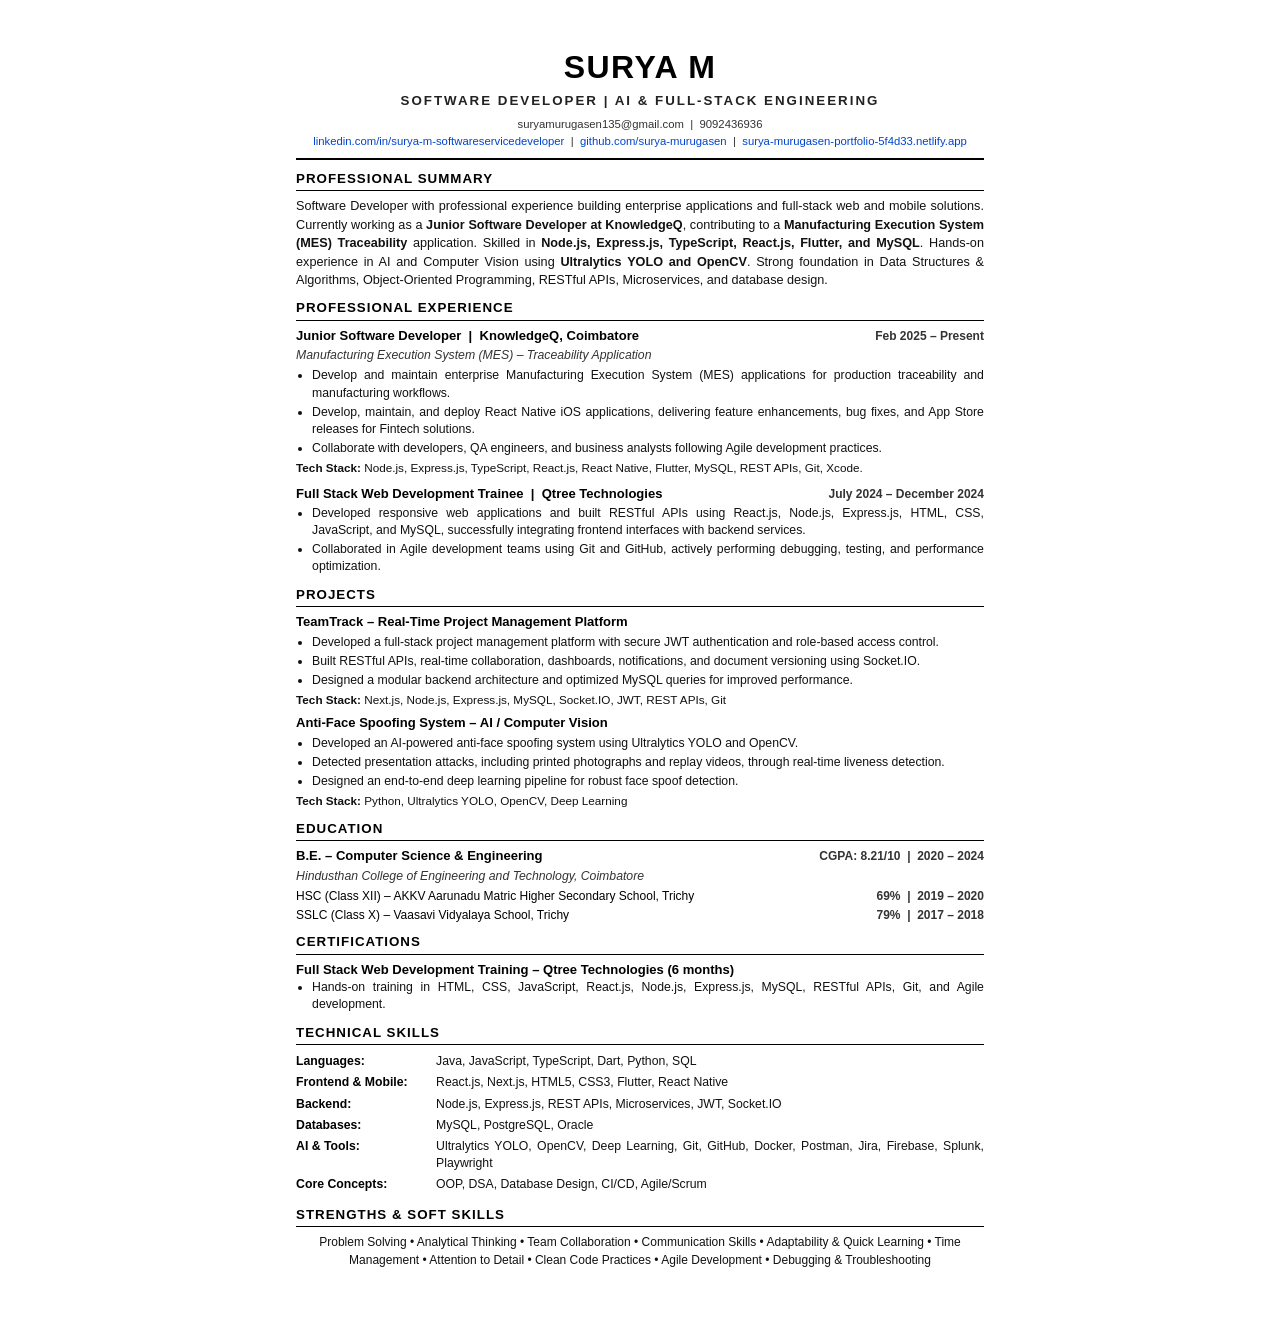
==== resume.html @ 71cdda38 "Update portfolio with KnowledgeQ experience, mobile DP fix, and project demo badges" ====
<!DOCTYPE html>
<html lang="en">
<head>
    <meta charset="UTF-8">
    <title>Surya M - Resume 2026</title>
    <style>
        * { margin: 0; padding: 0; box-sizing: border-box; }
        body {
            font-family: 'Calibri', 'Segoe UI', Arial, sans-serif;
            font-size: 10pt;
            color: #111;
            background: white;
            line-height: 1.4;
        }
        .page {
            width: 210mm;
            min-height: 297mm;
            margin: 0 auto;
            padding: 12mm 14mm;
            background: white;
        }
        .header { text-align: center; margin-bottom: 8px; }
        .header h1 {
            font-size: 24pt;
            font-weight: 800;
            letter-spacing: 1.5px;
            text-transform: uppercase;
            color: #000;
            margin-bottom: 2px;
        }
        .header .role {
            font-size: 10pt;
            font-weight: 700;
            letter-spacing: 2px;
            color: #222;
            text-transform: uppercase;
            margin-bottom: 5px;
        }
        .header .contact {
            font-size: 8.5pt;
            color: #333;
            line-height: 1.5;
        }
        .header .contact a { color: #0044cc; text-decoration: none; }
        .divider {
            border: none;
            border-top: 2px solid #000;
            margin: 6px 0 10px 0;
        }
        .section { margin-bottom: 10px; }
        .section-title {
            font-size: 10pt;
            font-weight: 800;
            text-transform: uppercase;
            letter-spacing: 1px;
            color: #000;
            border-bottom: 1px solid #000;
            padding-bottom: 2px;
            margin-bottom: 6px;
        }
        .summary { font-size: 9.5pt; text-align: justify; line-height: 1.45; }
        .item-header {
            display: flex;
            justify-content: space-between;
            align-items: baseline;
            margin-bottom: 2px;
        }
        .item-title { font-weight: 700; font-size: 9.8pt; color: #000; }
        .item-date { font-weight: 600; font-size: 9pt; color: #333; white-space: nowrap; }
        .item-sub { font-style: italic; font-size: 9.2pt; color: #333; margin-bottom: 3px; }
        .tech-stack { font-size: 8.8pt; color: #111; margin-top: 3px; margin-bottom: 4px; }
        ul.bullets { margin: 0; padding-left: 16px; }
        ul.bullets li {
            font-size: 9.2pt;
            text-align: justify;
            line-height: 1.4;
            margin-bottom: 2px;
        }
        .skills-table { width: 100%; border-collapse: collapse; }
        .skills-table td {
            vertical-align: top;
            padding: 2px 0;
            font-size: 9.2pt;
            line-height: 1.4;
        }
        .skills-table .label {
            font-weight: 700;
            width: 140px;
            min-width: 140px;
            white-space: nowrap;
            padding-right: 8px;
            color: #000;
        }
        .skills-table .value { text-align: justify; }
        .soft-skills { font-size: 9pt; line-height: 1.5; text-align: center; }
        @media print {
            body { background: white; }
            .page { margin: 0; padding: 10mm 12mm; width: 100%; }
            @page { size: A4; margin: 0; }
        }
    </style>
</head>
<body>
<div class="page">

    <!-- HEADER -->
    <div class="header">
        <h1>SURYA M</h1>
        <div class="role">SOFTWARE DEVELOPER | AI &amp; FULL-STACK ENGINEERING</div>
        <div class="contact">
            suryamurugasen135@gmail.com &nbsp;|&nbsp; 9092436936<br>
            <a href="https://linkedin.com/in/surya-m-softwareservicedeveloper" target="_blank">linkedin.com/in/surya-m-softwareservicedeveloper</a> &nbsp;|&nbsp;
            <a href="https://github.com/surya-murugasen" target="_blank">github.com/surya-murugasen</a> &nbsp;|&nbsp;
            <a href="https://surya-murugasen-portfolio-5f4d33.netlify.app" target="_blank">surya-murugasen-portfolio-5f4d33.netlify.app</a>
        </div>
    </div>

    <hr class="divider">

    <!-- PROFESSIONAL SUMMARY -->
    <div class="section">
        <div class="section-title">PROFESSIONAL SUMMARY</div>
        <p class="summary">
            Software Developer with professional experience building enterprise applications and full-stack web and mobile solutions. Currently working as a <strong>Junior Software Developer at KnowledgeQ</strong>, contributing to a <strong>Manufacturing Execution System (MES) Traceability</strong> application. Skilled in <strong>Node.js, Express.js, TypeScript, React.js, Flutter, and MySQL</strong>. Hands-on experience in AI and Computer Vision using <strong>Ultralytics YOLO and OpenCV</strong>. Strong foundation in Data Structures &amp; Algorithms, Object-Oriented Programming, RESTful APIs, Microservices, and database design.
        </p>
    </div>

    <!-- PROFESSIONAL EXPERIENCE -->
    <div class="section">
        <div class="section-title">PROFESSIONAL EXPERIENCE</div>

        <div class="item-header">
            <div class="item-title">Junior Software Developer &nbsp;|&nbsp; KnowledgeQ, Coimbatore</div>
            <div class="item-date">Feb 2025 &ndash; Present</div>
        </div>
        <div class="item-sub">Manufacturing Execution System (MES) &ndash; Traceability Application</div>
        <ul class="bullets">
            <li>Develop and maintain enterprise Manufacturing Execution System (MES) applications for production traceability and manufacturing workflows.</li>
            <li>Develop, maintain, and deploy React Native iOS applications, delivering feature enhancements, bug fixes, and App Store releases for Fintech solutions.</li>
            <li>Collaborate with developers, QA engineers, and business analysts following Agile development practices.</li>
        </ul>
        <div class="tech-stack"><strong>Tech Stack:</strong> Node.js, Express.js, TypeScript, React.js, React Native, Flutter, MySQL, REST APIs, Git, Xcode.</div>

        <div class="item-header" style="margin-top: 8px;">
            <div class="item-title">Full Stack Web Development Trainee &nbsp;|&nbsp; Qtree Technologies</div>
            <div class="item-date">July 2024 &ndash; December 2024</div>
        </div>
        <ul class="bullets">
            <li>Developed responsive web applications and built RESTful APIs using React.js, Node.js, Express.js, HTML, CSS, JavaScript, and MySQL, successfully integrating frontend interfaces with backend services.</li>
            <li>Collaborated in Agile development teams using Git and GitHub, actively performing debugging, testing, and performance optimization.</li>
        </ul>
    </div>

    <!-- PROJECTS -->
    <div class="section">
        <div class="section-title">PROJECTS</div>

        <div class="item-header">
            <div class="item-title">TeamTrack &ndash; Real-Time Project Management Platform</div>
        </div>
        <ul class="bullets">
            <li>Developed a full-stack project management platform with secure JWT authentication and role-based access control.</li>
            <li>Built RESTful APIs, real-time collaboration, dashboards, notifications, and document versioning using Socket.IO.</li>
            <li>Designed a modular backend architecture and optimized MySQL queries for improved performance.</li>
        </ul>
        <div class="tech-stack"><strong>Tech Stack:</strong> Next.js, Node.js, Express.js, MySQL, Socket.IO, JWT, REST APIs, Git</div>

        <div class="item-header" style="margin-top: 6px;">
            <div class="item-title">Anti-Face Spoofing System &ndash; AI / Computer Vision</div>
        </div>
        <ul class="bullets">
            <li>Developed an AI-powered anti-face spoofing system using Ultralytics YOLO and OpenCV.</li>
            <li>Detected presentation attacks, including printed photographs and replay videos, through real-time liveness detection.</li>
            <li>Designed an end-to-end deep learning pipeline for robust face spoof detection.</li>
        </ul>
        <div class="tech-stack"><strong>Tech Stack:</strong> Python, Ultralytics YOLO, OpenCV, Deep Learning</div>
    </div>

    <!-- EDUCATION -->
    <div class="section">
        <div class="section-title">EDUCATION</div>
        <div class="item-header">
            <div class="item-title">B.E. &ndash; Computer Science &amp; Engineering</div>
            <div class="item-date">CGPA: 8.21/10 &nbsp;|&nbsp; 2020 &ndash; 2024</div>
        </div>
        <div class="item-sub">Hindusthan College of Engineering and Technology, Coimbatore</div>

        <div class="item-header" style="margin-top: 3px;">
            <div class="item-title" style="font-weight: normal; font-size: 9pt;">HSC (Class XII) &ndash; AKKV Aarunadu Matric Higher Secondary School, Trichy</div>
            <div class="item-date">69% &nbsp;|&nbsp; 2019 &ndash; 2020</div>
        </div>
        <div class="item-header">
            <div class="item-title" style="font-weight: normal; font-size: 9pt;">SSLC (Class X) &ndash; Vaasavi Vidyalaya School, Trichy</div>
            <div class="item-date">79% &nbsp;|&nbsp; 2017 &ndash; 2018</div>
        </div>
    </div>

    <!-- CERTIFICATIONS -->
    <div class="section">
        <div class="section-title">CERTIFICATIONS</div>
        <div class="item-title">Full Stack Web Development Training &ndash; Qtree Technologies (6 months)</div>
        <ul class="bullets">
            <li>Hands-on training in HTML, CSS, JavaScript, React.js, Node.js, Express.js, MySQL, RESTful APIs, Git, and Agile development.</li>
        </ul>
    </div>

    <!-- TECHNICAL SKILLS -->
    <div class="section">
        <div class="section-title">TECHNICAL SKILLS</div>
        <table class="skills-table">
            <tr>
                <td class="label">Languages:</td>
                <td class="value">Java, JavaScript, TypeScript, Dart, Python, SQL</td>
            </tr>
            <tr>
                <td class="label">Frontend &amp; Mobile:</td>
                <td class="value">React.js, Next.js, HTML5, CSS3, Flutter, React Native</td>
            </tr>
            <tr>
                <td class="label">Backend:</td>
                <td class="value">Node.js, Express.js, REST APIs, Microservices, JWT, Socket.IO</td>
            </tr>
            <tr>
                <td class="label">Databases:</td>
                <td class="value">MySQL, PostgreSQL, Oracle</td>
            </tr>
            <tr>
                <td class="label">AI &amp; Tools:</td>
                <td class="value">Ultralytics YOLO, OpenCV, Deep Learning, Git, GitHub, Docker, Postman, Jira, Firebase, Splunk, Playwright</td>
            </tr>
            <tr>
                <td class="label">Core Concepts:</td>
                <td class="value">OOP, DSA, Database Design, CI/CD, Agile/Scrum</td>
            </tr>
        </table>
    </div>

    <!-- STRENGTHS & SOFT SKILLS -->
    <div class="section">
        <div class="section-title">STRENGTHS &amp; SOFT SKILLS</div>
        <div class="soft-skills">
            Problem Solving &bull; Analytical Thinking &bull; Team Collaboration &bull; Communication Skills &bull; Adaptability &amp; Quick Learning &bull; Time Management &bull; Attention to Detail &bull; Clean Code Practices &bull; Agile Development &bull; Debugging &amp; Troubleshooting
        </div>
    </div>

</div>
</body>
</html>
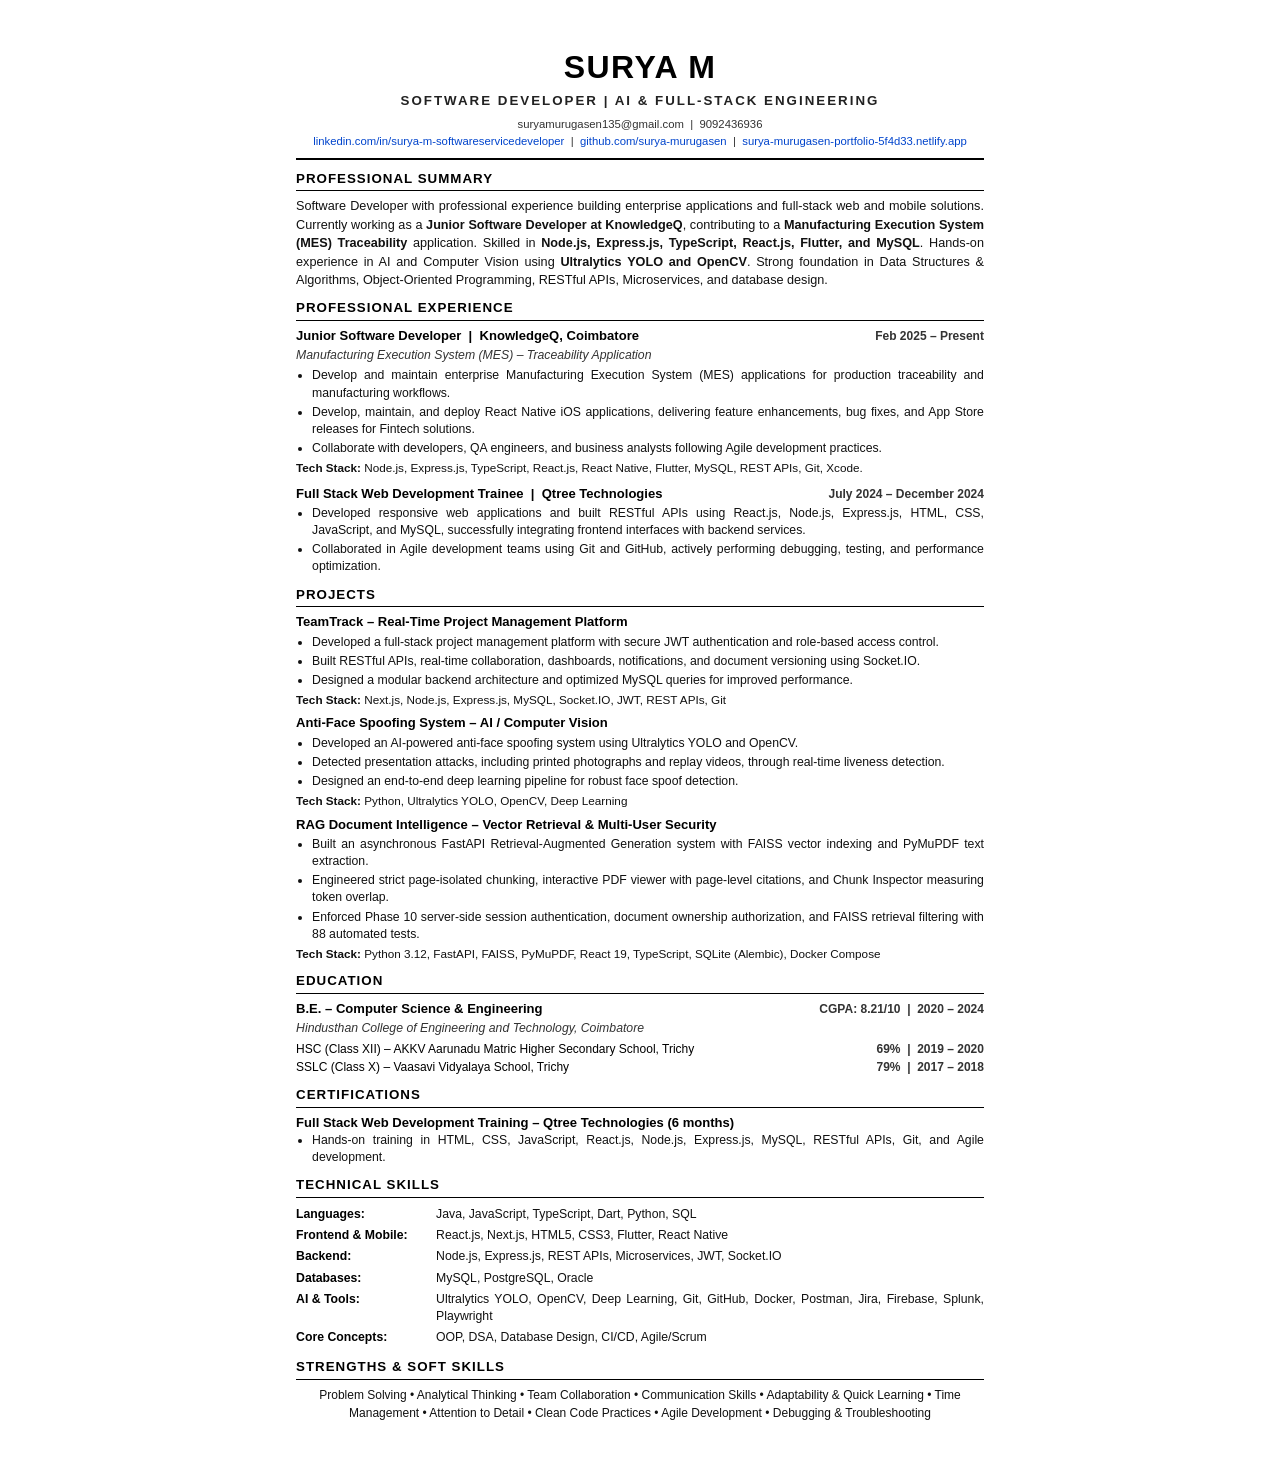
==== commit 7ba8b909: "feat(portfolio): modern responsive redesign with skeleton loader, dark/light themes, and automated a" ====
--- a/resume.html
+++ b/resume.html
@@ -174,6 +174,16 @@
             <li>Designed an end-to-end deep learning pipeline for robust face spoof detection.</li>
         </ul>
         <div class="tech-stack"><strong>Tech Stack:</strong> Python, Ultralytics YOLO, OpenCV, Deep Learning</div>
+
+        <div class="item-header" style="margin-top: 6px;">
+            <div class="item-title">RAG Document Intelligence &ndash; Vector Retrieval &amp; Multi-User Security</div>
+        </div>
+        <ul class="bullets">
+            <li>Built an asynchronous FastAPI Retrieval-Augmented Generation system with FAISS vector indexing and PyMuPDF text extraction.</li>
+            <li>Engineered strict page-isolated chunking, interactive PDF viewer with page-level citations, and Chunk Inspector measuring token overlap.</li>
+            <li>Enforced Phase 10 server-side session authentication, document ownership authorization, and FAISS retrieval filtering with 88 automated tests.</li>
+        </ul>
+        <div class="tech-stack"><strong>Tech Stack:</strong> Python 3.12, FastAPI, FAISS, PyMuPDF, React 19, TypeScript, SQLite (Alembic), Docker Compose</div>
     </div>
 
     <!-- EDUCATION -->
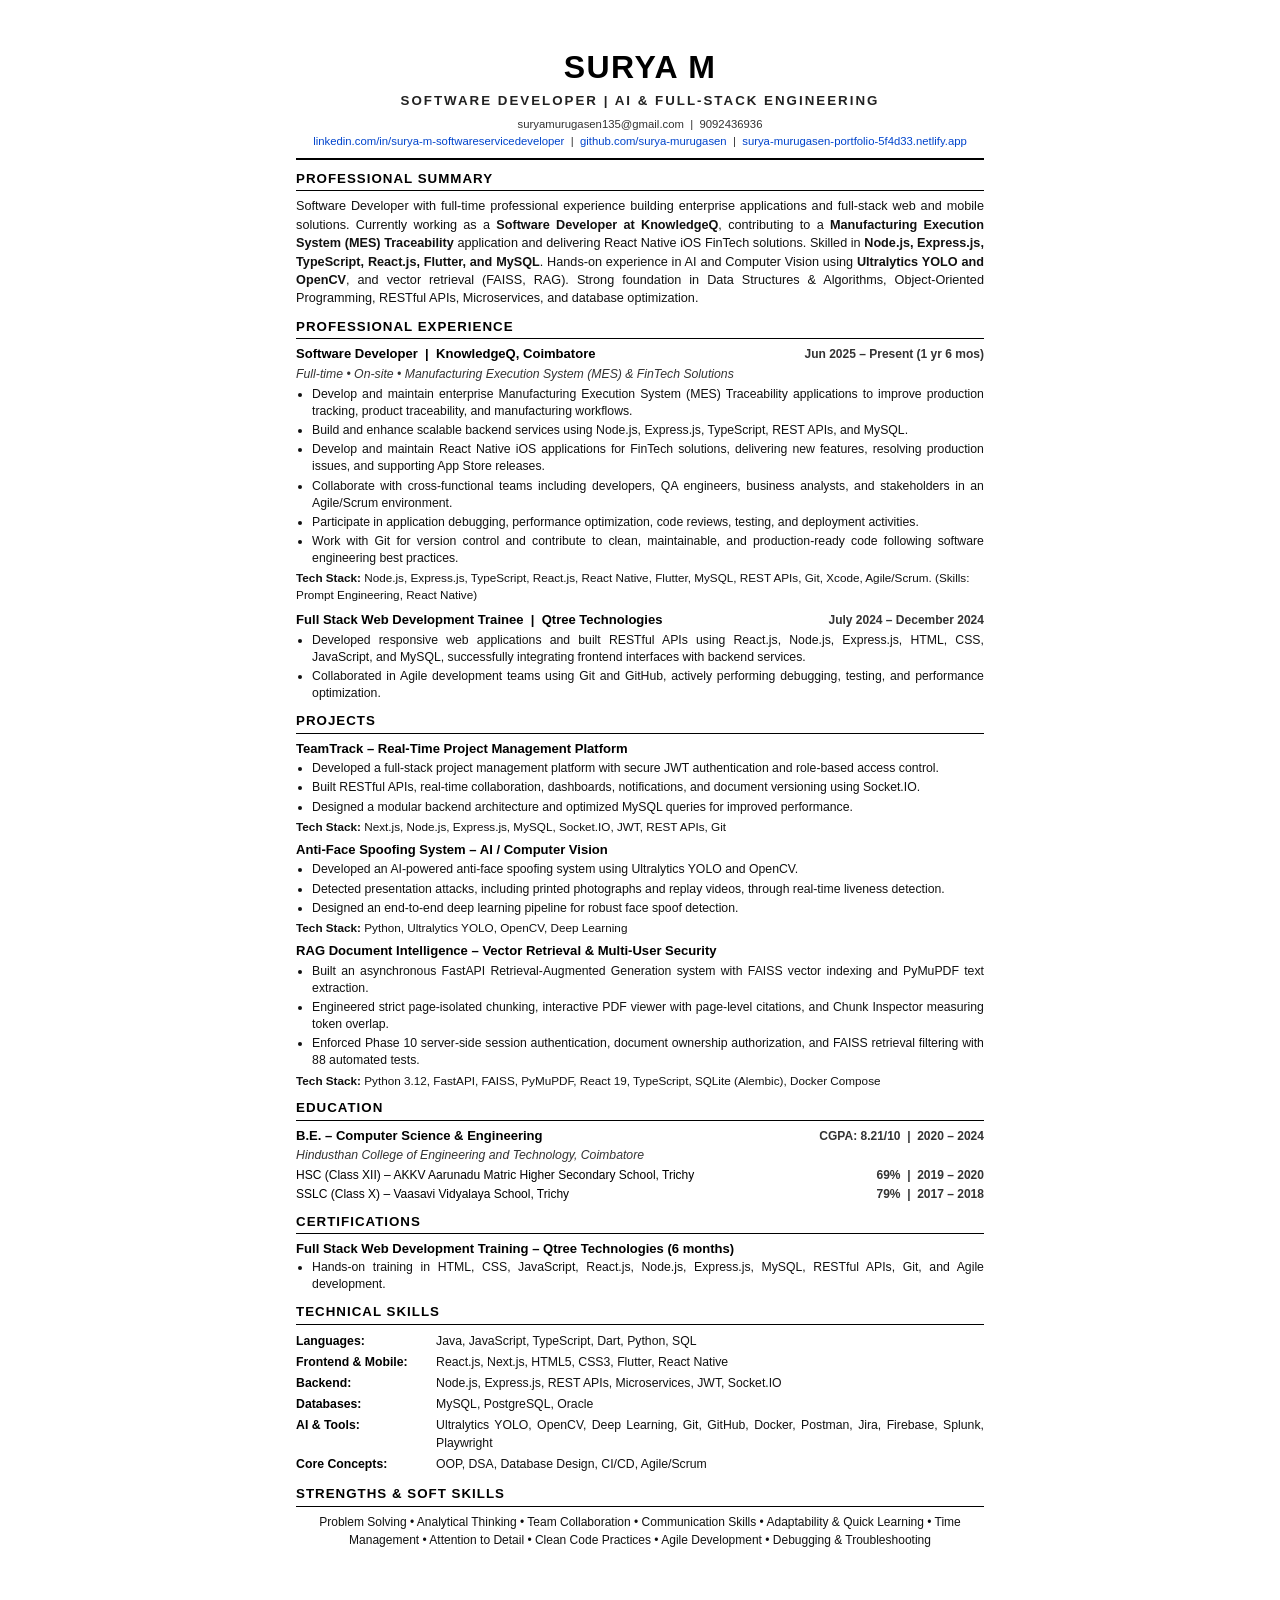
==== commit c5e662ed: "Update portfolio and resume with current KnowledgeQ Software Developer role and verified experience" ====
--- a/resume.html
+++ b/resume.html
@@ -121,7 +121,7 @@
     <div class="section">
         <div class="section-title">PROFESSIONAL SUMMARY</div>
         <p class="summary">
-            Software Developer with professional experience building enterprise applications and full-stack web and mobile solutions. Currently working as a <strong>Junior Software Developer at KnowledgeQ</strong>, contributing to a <strong>Manufacturing Execution System (MES) Traceability</strong> application. Skilled in <strong>Node.js, Express.js, TypeScript, React.js, Flutter, and MySQL</strong>. Hands-on experience in AI and Computer Vision using <strong>Ultralytics YOLO and OpenCV</strong>. Strong foundation in Data Structures &amp; Algorithms, Object-Oriented Programming, RESTful APIs, Microservices, and database design.
+            Software Developer with full-time professional experience building enterprise applications and full-stack web and mobile solutions. Currently working as a <strong>Software Developer at KnowledgeQ</strong>, contributing to a <strong>Manufacturing Execution System (MES) Traceability</strong> application and delivering React Native iOS FinTech solutions. Skilled in <strong>Node.js, Express.js, TypeScript, React.js, Flutter, and MySQL</strong>. Hands-on experience in AI and Computer Vision using <strong>Ultralytics YOLO and OpenCV</strong>, and vector retrieval (FAISS, RAG). Strong foundation in Data Structures &amp; Algorithms, Object-Oriented Programming, RESTful APIs, Microservices, and database optimization.
         </p>
     </div>
 
@@ -130,16 +130,19 @@
         <div class="section-title">PROFESSIONAL EXPERIENCE</div>
 
         <div class="item-header">
-            <div class="item-title">Junior Software Developer &nbsp;|&nbsp; KnowledgeQ, Coimbatore</div>
-            <div class="item-date">Feb 2025 &ndash; Present</div>
-        </div>
-        <div class="item-sub">Manufacturing Execution System (MES) &ndash; Traceability Application</div>
-        <ul class="bullets">
-            <li>Develop and maintain enterprise Manufacturing Execution System (MES) applications for production traceability and manufacturing workflows.</li>
-            <li>Develop, maintain, and deploy React Native iOS applications, delivering feature enhancements, bug fixes, and App Store releases for Fintech solutions.</li>
-            <li>Collaborate with developers, QA engineers, and business analysts following Agile development practices.</li>
-        </ul>
-        <div class="tech-stack"><strong>Tech Stack:</strong> Node.js, Express.js, TypeScript, React.js, React Native, Flutter, MySQL, REST APIs, Git, Xcode.</div>
+            <div class="item-title">Software Developer &nbsp;|&nbsp; KnowledgeQ, Coimbatore</div>
+            <div class="item-date">Jun 2025 &ndash; Present (1 yr 6 mos)</div>
+        </div>
+        <div class="item-sub">Full-time &bull; On-site &bull; Manufacturing Execution System (MES) &amp; FinTech Solutions</div>
+        <ul class="bullets">
+            <li>Develop and maintain enterprise Manufacturing Execution System (MES) Traceability applications to improve production tracking, product traceability, and manufacturing workflows.</li>
+            <li>Build and enhance scalable backend services using Node.js, Express.js, TypeScript, REST APIs, and MySQL.</li>
+            <li>Develop and maintain React Native iOS applications for FinTech solutions, delivering new features, resolving production issues, and supporting App Store releases.</li>
+            <li>Collaborate with cross-functional teams including developers, QA engineers, business analysts, and stakeholders in an Agile/Scrum environment.</li>
+            <li>Participate in application debugging, performance optimization, code reviews, testing, and deployment activities.</li>
+            <li>Work with Git for version control and contribute to clean, maintainable, and production-ready code following software engineering best practices.</li>
+        </ul>
+        <div class="tech-stack"><strong>Tech Stack:</strong> Node.js, Express.js, TypeScript, React.js, React Native, Flutter, MySQL, REST APIs, Git, Xcode, Agile/Scrum. (Skills: Prompt Engineering, React Native)</div>
 
         <div class="item-header" style="margin-top: 8px;">
             <div class="item-title">Full Stack Web Development Trainee &nbsp;|&nbsp; Qtree Technologies</div>
